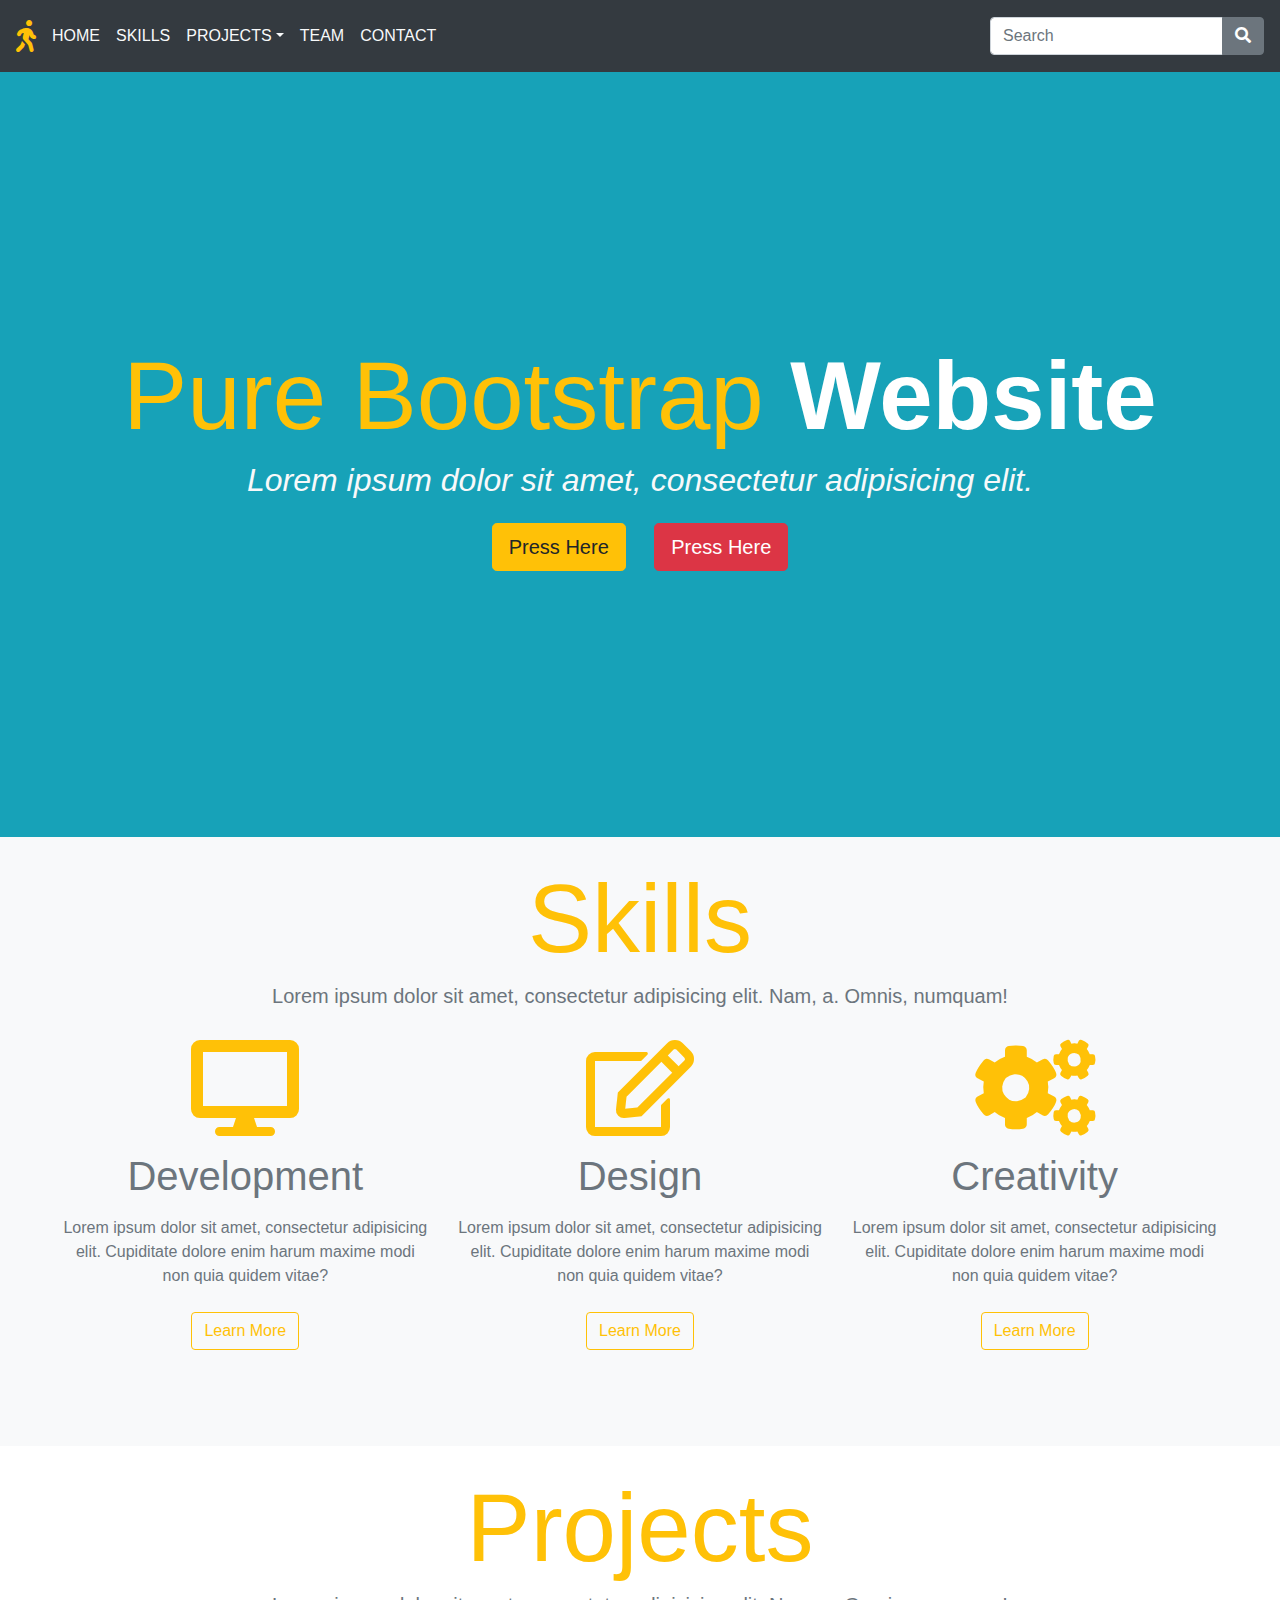
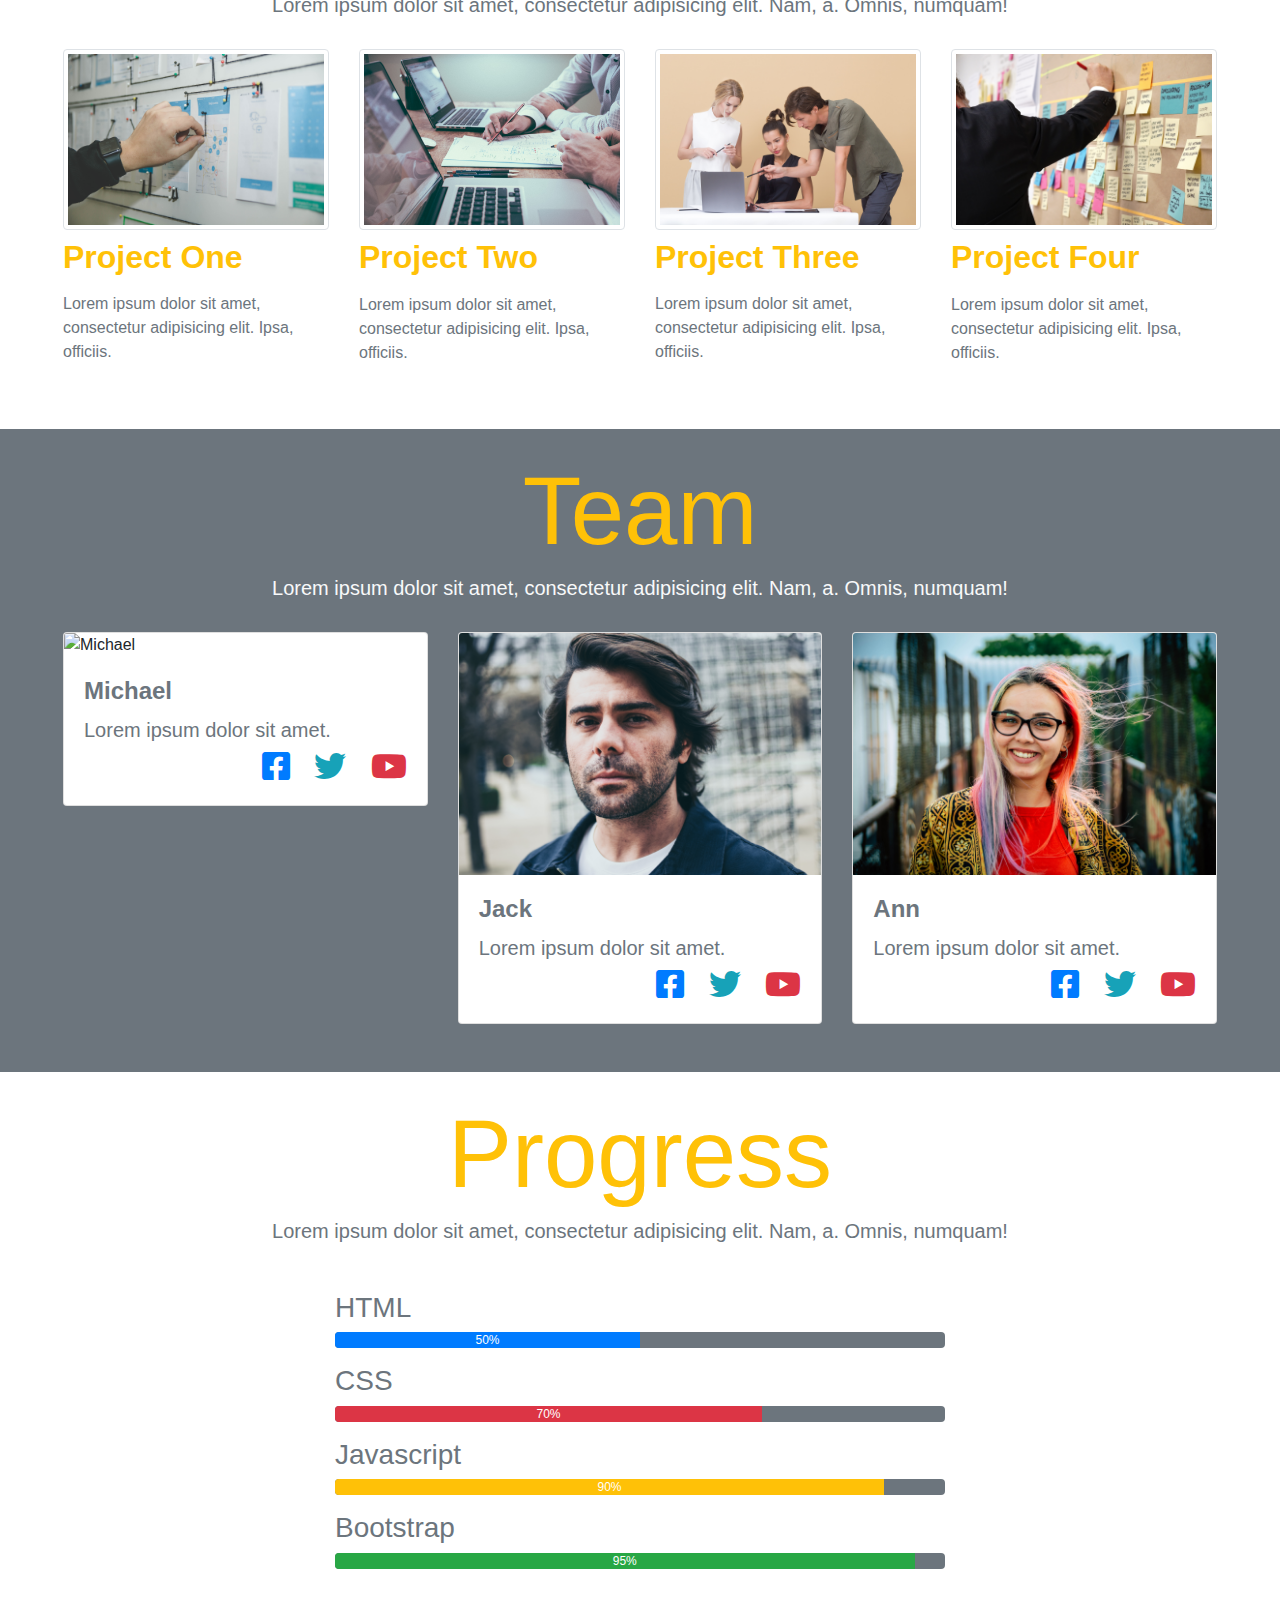
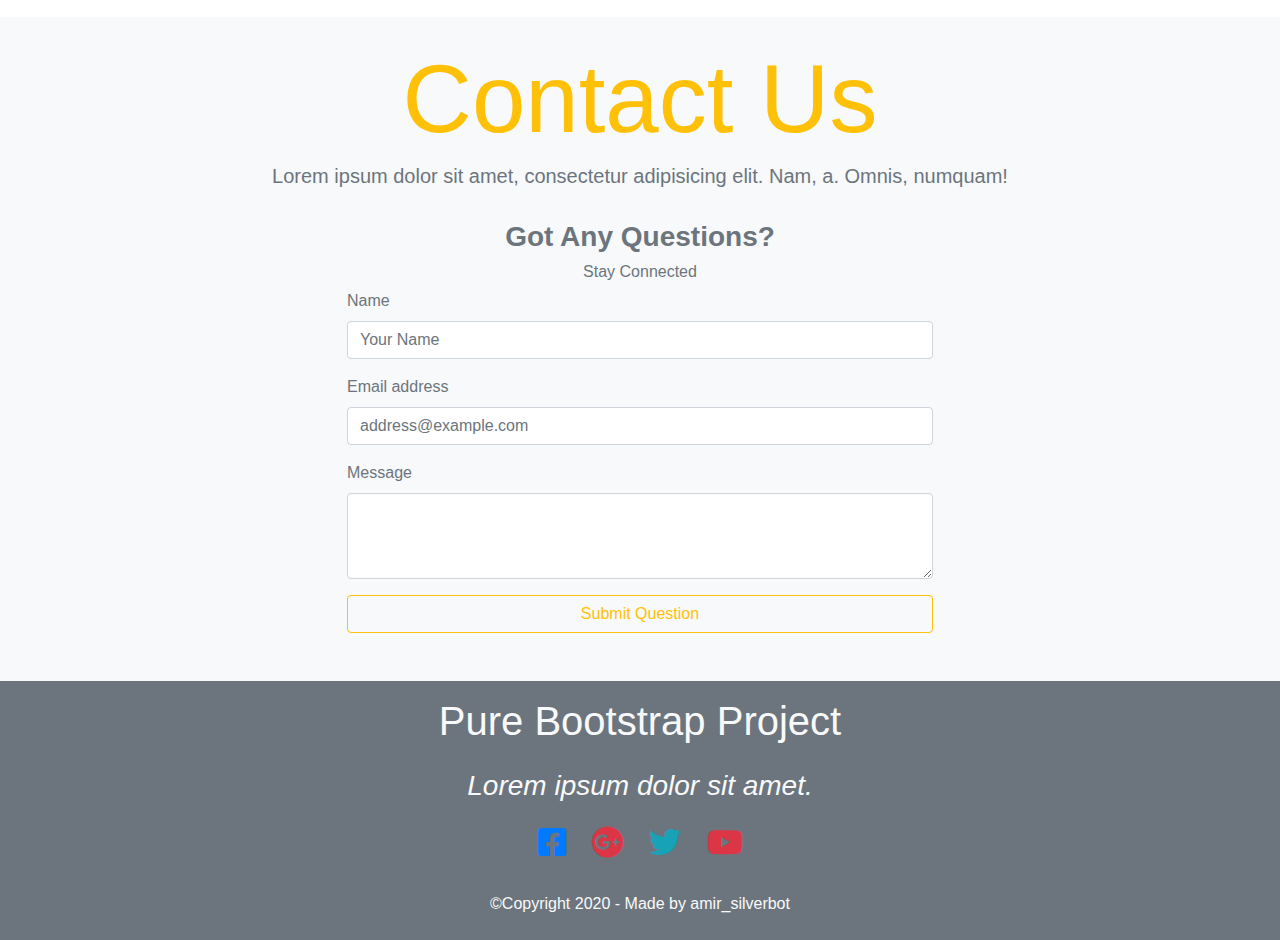
==== session06/01/index.html @ 3c82545a "session06 added v:1.00" ====
<!DOCTYPE html>
<html lang="en">
<head>
    <meta charset="UTF-8">
    <meta content="width=device-width, initial-scale=1.0" name="viewport">
    <link href="../lib/bootstrap-4.4.1-dist/css/bootstrap.min.css" rel="stylesheet">
    <link href="../lib/fontawesome-free-5.12.1-web/css/all.css" rel="stylesheet">
    <title>Pure Bootstrap</title>
    <style>
        .row-height {
            min-height: 85vh;
        }
    </style>
</head>
<body>
<nav class="navbar navbar-expand-md navbar-dark bg-dark py-3">
    <i class="fas fa-walking fa-2x text-warning mr-2"></i>
    <button class="navbar-toggler" data-target="#top-menu" data-toggle="collapse" type="button">
        <span class="navbar-toggler-icon"></span>
    </button>
    <div class="collapse navbar-collapse justify-content-between" id="top-menu">
        <ul class="navbar-nav">
            <li class="nav-item">
                <a class="nav-link text-light" href="#">HOME</a>
            </li>
            <li class="nav-item">
                <a class="nav-link text-light" href="#skills-row">SKILLS</a>
            </li>
            <li class="nav-item dropdown">
                <a class="nav-link text-light dropdown-toggle" data-toggle="dropdown" href="#"
                   id="menu-dropdown-01">PROJECTS</a>
                <div class="dropdown-menu">
                    <a class="dropdown-item" href="#projects-row">Project 1</a>
                    <a class="dropdown-item" href="#projects-row">Project 2</a>
                    <a class="dropdown-item" href="#projects-row">Project 3</a>
                    <a class="dropdown-item" href="#projects-row">Project 4</a>
                </div>
            </li>
            <li class="nav-item">
                <a class="nav-link text-light" href="#team-row">TEAM</a>
            </li>
            <li class="nav-item">
                <a class="nav-link text-light" href="#contact-row">CONTACT</a>
            </li>
        </ul>
        <form action="" class="form-inline">
            <div class="input-group">
                <input class="form-control" placeholder="Search" type="search">
                <div class="input-group-append">
                    <button class="btn btn-secondary" type="submit">
                        <i class="fa fa-search"></i>
                    </button>
                </div>
            </div>
        </form>
    </div>
</nav>
<div class="container-fluid">
    <div class="row row-height">
        <div class="col-12 d-flex flex-column justify-content-center align-items-center bg-info">
            <h1 class="display-1 text-warning">Pure Bootstrap <span class="text-white font-weight-bold">Website</span>
            </h1>
            <h2 class="font-italic text-light">Lorem ipsum dolor sit amet, consectetur adipisicing elit.</h2>
            <div class="mt-3">
                <button class="btn btn-warning btn-lg mr-4" type="button">Press Here</button>
                <button class="btn btn-danger btn-lg" type="button">Press Here</button>
            </div>
        </div>
    </div>
    <div class="row" id="skills-row">
        <div class="col-12 bg-light pb-5">
            <div class="row">
                <div class="col-12 d-flex flex-column justify-content-center align-items-center p-4">
                    <h2 class="display-1 text-warning">Skills</h2>
                    <h5 class="text-secondary text-center">Lorem ipsum dolor sit amet, consectetur adipisicing elit.
                        Nam, a. Omnis, numquam!</h5>
                </div>
            </div>
            <div class="row px-5">
                <div class="col-md-4 col-sm-6 mb-5 d-flex flex-column justify-content-center align-items-center">
                    <i class="fas fa-desktop fa-6x text-warning "></i>
                    <h1 class="my-3 text-secondary">Development</h1>
                    <p class="text-center text-secondary">Lorem ipsum dolor sit amet, consectetur adipisicing elit.
                        Cupiditate dolore enim harum maxime modi non quia quidem vitae?</p>
                    <button class="btn btn-outline-warning mt-2">Learn More</button>
                </div>
                <div class="col-md-4 col-sm-6 mb-5 d-flex flex-column justify-content-center align-items-center">
                    <i class="far fa-edit fa-6x text-warning"></i>
                    <h1 class="my-3 text-secondary">Design</h1>
                    <p class="text-center text-secondary">Lorem ipsum dolor sit amet, consectetur adipisicing elit.
                        Cupiditate dolore enim harum maxime modi non quia quidem vitae?</p>
                    <button class="btn btn-outline-warning mt-2">Learn More</button>
                </div>
                <div class="col-md-4 col-sm-6 mb-5 d-flex flex-column justify-content-center align-items-center">
                    <i class="fas fa-cogs fa-6x text-warning"></i>
                    <h1 class="my-3 text-secondary">Creativity</h1>
                    <p class="text-center text-secondary">Lorem ipsum dolor sit amet, consectetur adipisicing elit.
                        Cupiditate dolore enim harum maxime modi non quia quidem vitae?</p>
                    <button class="btn btn-outline-warning mt-2">Learn More</button>
                </div>
            </div>
        </div>
    </div>
    <div class="row" id="projects-row">
        <div class="col-12 bg-white pb-5">
            <div class="row">
                <div class="col-12 d-flex flex-column justify-content-center align-items-center p-4">
                    <h2 class="display-1 text-warning">Projects</h2>
                    <h5 class="text-secondary text-center">Lorem ipsum dolor sit amet, consectetur adipisicing elit.
                        Nam, a. Omnis, numquam!</h5>
                </div>
            </div>
            <div class="row px-5">
                <div class="col-lg-3 col-md-6">
                    <img alt="project 1" class="img-thumbnail" src="../images/projects/project-01.jpg">
                    <h2 class="text-warning font-weight-bold mt-2">Project One</h2>
                    <p class="pt-2 text-secondary">Lorem ipsum dolor sit amet, consectetur adipisicing elit. Ipsa,
                        officiis.</p>
                </div>
                <div class="col-lg-3 col-md-6">
                    <img alt="project 1" class="img-thumbnail" src="../images/projects/project-02.jpg">
                    <h2 class="text-warning font-weight-bold mt-2">Project Two</h2>
                    <p class="pt-2 text-secondary">Lorem ipsum dolor sit amet, consectetur adipisicing elit. Ipsa,
                        officiis.</p>
                </div>
                <div class="col-lg-3 col-md-6">
                    <img alt="project 1" class="img-thumbnail" src="../images/projects/project-03.jpg">
                    <h2 class="text-warning font-weight-bold mt-2">Project Three</h2>
                    <p class="pt-2 text-secondary">Lorem ipsum dolor sit amet, consectetur adipisicing elit. Ipsa,
                        officiis.</p>
                </div>
                <div class="col-lg-3 col-md-6">
                    <img alt="project 1" class="img-thumbnail" src="../images/projects/project-04.jpg">
                    <h2 class="text-warning font-weight-bold mt-2">Project Four</h2>
                    <p class="pt-2 text-secondary">Lorem ipsum dolor sit amet, consectetur adipisicing elit. Ipsa,
                        officiis.</p>
                </div>
            </div>
        </div>
    </div>
    <div class="row" id="team-row">
        <div class="col-12 bg-secondary pb-5">
            <div class="row">
                <div class="col-12 d-flex flex-column justify-content-center align-items-center p-4">
                    <h2 class="display-1 text-warning">Team</h2>
                    <h5 class="text-light text-center">Lorem ipsum dolor sit amet, consectetur adipisicing elit.
                        Nam, a. Omnis, numquam!</h5>
                </div>
            </div>
            <div class="row px-5">
                <div class="col-lg-4 col-sm-6">
                    <div class="card mb-3 mb-lg-0">
                        <img alt="Michael" class="card-img-top" src="../images/team-members/michael.jpg">
                        <div class="card-body">
                            <h4 class="card-title font-weight-bold text-secondary">Michael</h4>
                            <h5 class="card-text text-secondary">Lorem ipsum dolor sit amet.</h5>
                            <div class="text-right">
                                <a class="card-link" href="#">
                                    <i class="fab fa-facebook-square fa-2x text-primary"></i>
                                </a>
                                <a class="card-link" href="#">
                                    <i class="fab fa-twitter fa-2x text-info"></i>
                                </a>
                                <a class="card-link" href="#">
                                    <i class="fab fa-youtube fa-2x text-danger"></i>
                                </a>
                            </div>
                        </div>
                    </div>
                </div>
                <div class="col-lg-4 col-sm-6">
                    <div class="card mb-3 mb-lg-0">
                        <img alt="Jack" class="card-img-top" src="../images/team-members/jack.jpg">
                        <div class="card-body">
                            <h4 class="card-title font-weight-bold text-secondary">Jack</h4>
                            <h5 class="card-text text-secondary">Lorem ipsum dolor sit amet.</h5>
                            <div class="text-right">
                                <a class="card-link" href="#">
                                    <i class="fab fa-facebook-square fa-2x text-primary"></i>
                                </a>
                                <a class="card-link" href="#">
                                    <i class="fab fa-twitter fa-2x text-info"></i>
                                </a>
                                <a class="card-link" href="#">
                                    <i class="fab fa-youtube fa-2x text-danger"></i>
                                </a>
                            </div>
                        </div>
                    </div>
                </div>
                <div class="col-lg-4 col-sm-6">
                    <div class="card">
                        <img alt="Ann" class="card-img-top" src="../images/team-members/ann.jpg">
                        <div class="card-body">
                            <h4 class="card-title font-weight-bold text-secondary">Ann</h4>
                            <h5 class="card-text text-secondary">Lorem ipsum dolor sit amet.</h5>
                            <div class="text-right">
                                <a class="card-link" href="#">
                                    <i class="fab fa-facebook-square fa-2x text-primary"></i>
                                </a>
                                <a class="card-link" href="#">
                                    <i class="fab fa-twitter fa-2x text-info"></i>
                                </a>
                                <a class="card-link" href="#">
                                    <i class="fab fa-youtube fa-2x text-danger"></i>
                                </a>
                            </div>
                        </div>
                    </div>
                </div>
            </div>
        </div>
    </div>
    <div class="row">
        <div class="col-12 bg-white pb-5">
            <div class="row">
                <div class="col-12 d-flex flex-column justify-content-center align-items-center p-4">
                    <h2 class="display-1 text-warning">Progress</h2>
                    <h5 class="text-secondary text-center">Lorem ipsum dolor sit amet, consectetur adipisicing elit.
                        Nam, a. Omnis, numquam!</h5>
                </div>
            </div>
            <div class="row justify-content-center">
                <div class="col-md-6 col-10">
                    <h3 class="text-secondary mt-3">HTML</h3>
                    <div class="progress bg-secondary">
                        <div class="progress-bar bg-primary w-50">50%</div>
                    </div>
                    <h3 class="text-secondary mt-3">CSS</h3>
                    <div class="progress bg-secondary">
                        <div class="progress-bar bg-danger" style="width: 70%">70%</div>
                    </div>
                    <h3 class="text-secondary mt-3">Javascript</h3>
                    <div class="progress bg-secondary">
                        <div class="progress-bar bg-warning" style="width: 90%">90%</div>
                    </div>
                    <h3 class="text-secondary mt-3">Bootstrap</h3>
                    <div class="progress bg-secondary">
                        <div class="progress-bar bg-success" style="width: 95%">95%</div>
                    </div>
                </div>
            </div>
        </div>
    </div>
    <div class="row" id="contact-row">
        <div class="col-12 bg-light pb-4">
            <div class="row">
                <div class="col-12 d-flex flex-column justify-content-center align-items-center p-4">
                    <h2 class="display-1 text-warning">Contact Us</h2>
                    <h5 class="text-secondary text-center">Lorem ipsum dolor sit amet, consectetur adipisicing elit.
                        Nam, a. Omnis, numquam!</h5>
                    <h3 class="text-secondary font-weight-bold mt-4">Got Any Questions?</h3>
                    <h6 class="text-secondary">Stay Connected</h6>
                    <form action="" class="col-md-6 col-10">
                        <div class="form-group">
                            <label class="text-secondary" for="name-input">Name</label>
                            <input class="form-control" id="name-input" placeholder="Your Name" type="text">
                        </div>
                        <div class="form-group">
                            <label class="text-secondary" for="email-input">Email address</label>
                            <input class="form-control" id="email-input" placeholder="address@example.com"
                                   type="email">
                        </div>
                        <div class="form-group">
                            <label class="text-secondary" for="form-message">Message</label>
                            <textarea class="form-control" id="form-message" rows="3"></textarea>
                        </div>
                        <button class="btn btn-outline-warning btn-block" type="submit">Submit Question</button>
                    </form>
                </div>
            </div>
        </div>
    </div>
    <div class="row">
        <div class="col-12 bg-secondary d-flex flex-column justify-content-center align-items-center pt-3">
            <h1 class="text-light">Pure Bootstrap Project</h1>
            <h3 class="text-light font-italic mt-3">Lorem ipsum dolor sit amet.</h3>
            <div class="d-flex justify-content-center flex-row mt-2">
                <a class="btn" href="#">
                    <i class="fab fa-facebook-square fa-2x text-primary"></i>
                </a>
                <a class="btn" href="#">
                    <i class="fab fa-google-plus fa-2x text-danger"></i>
                </a>
                <a class="btn" href="#">
                    <i class="fab fa-twitter fa-2x text-info"></i>
                </a>
                <a class="btn" href="#">
                    <i class="fab fa-youtube fa-2x text-danger"></i>
                </a>
            </div>
            <span class="text-light py-4">&copy;Copyright 2020 - Made by amir_silverbot</span>
        </div>
    </div>
</div>

<script src="../lib/jquery-3.4.1.js"></script>
<script src="../lib/bootstrap-4.4.1-dist/js/bootstrap.min.js"></script>
</body>
</html>
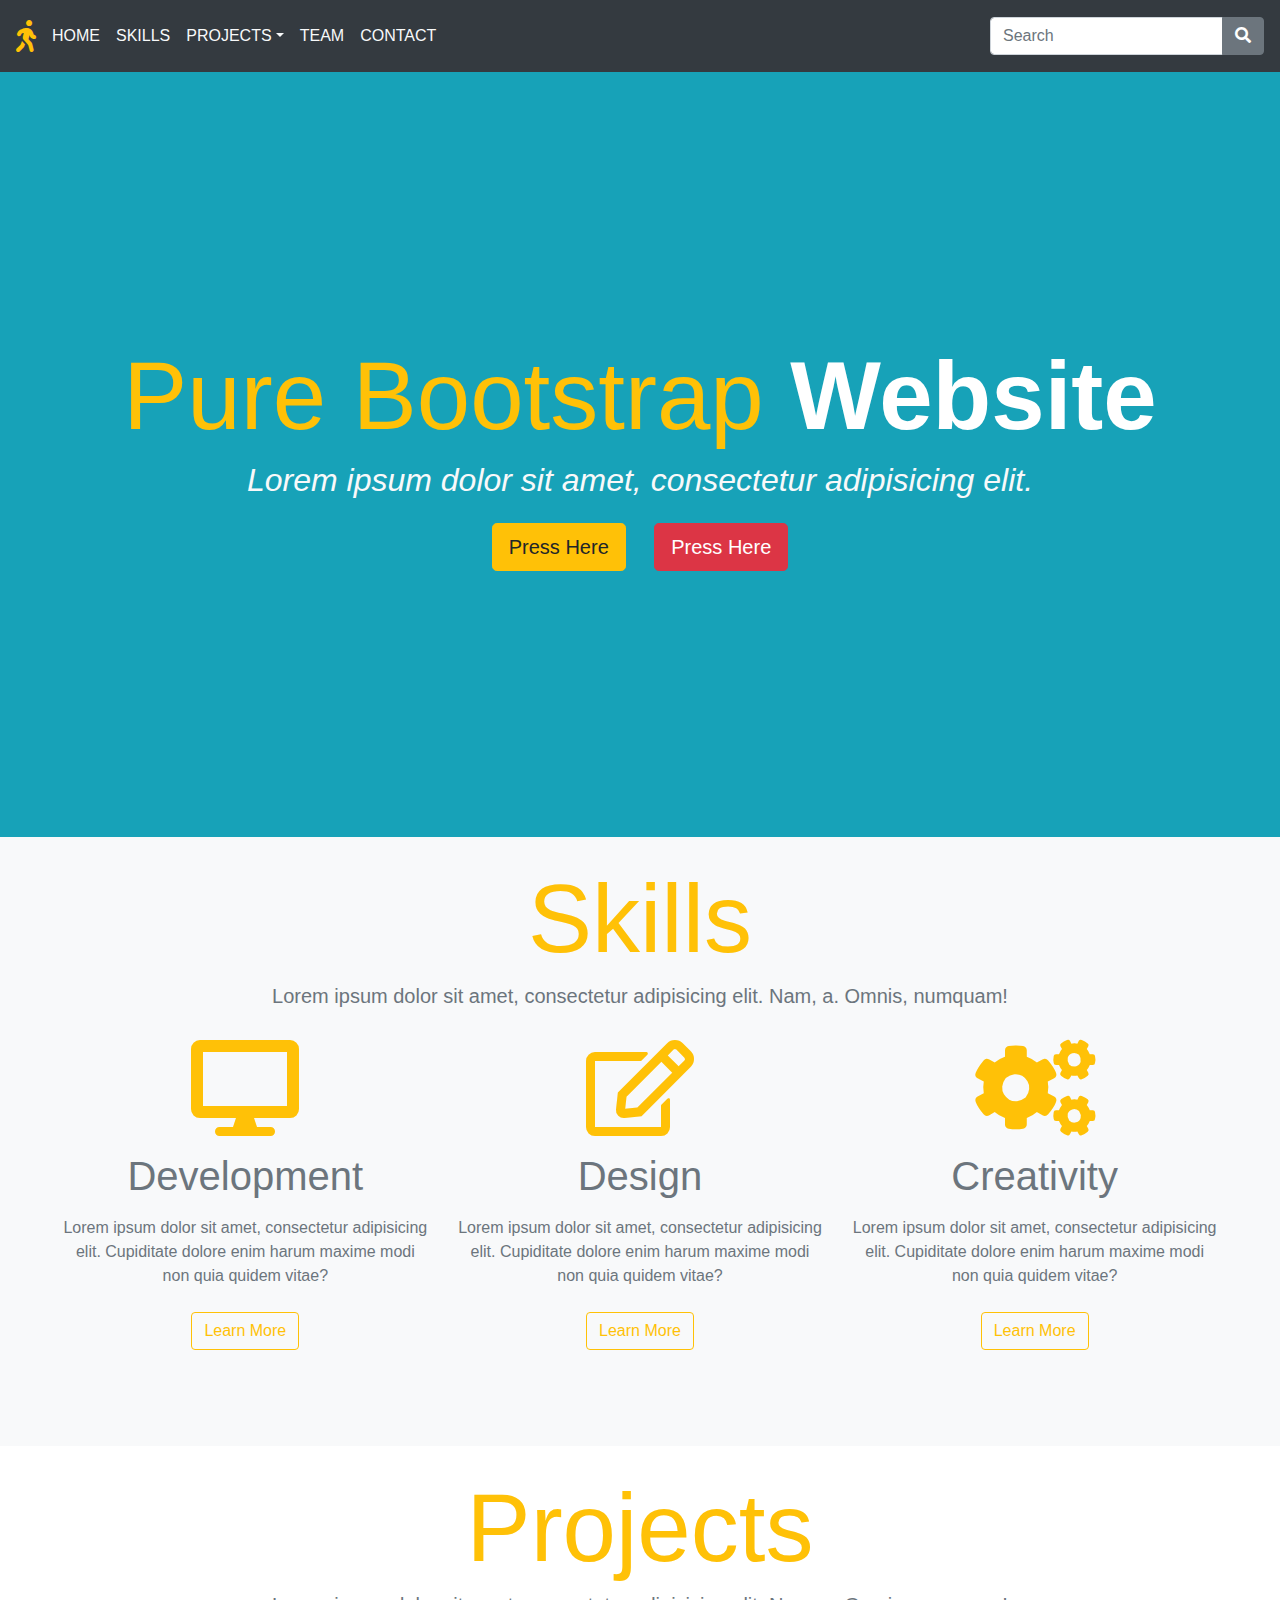
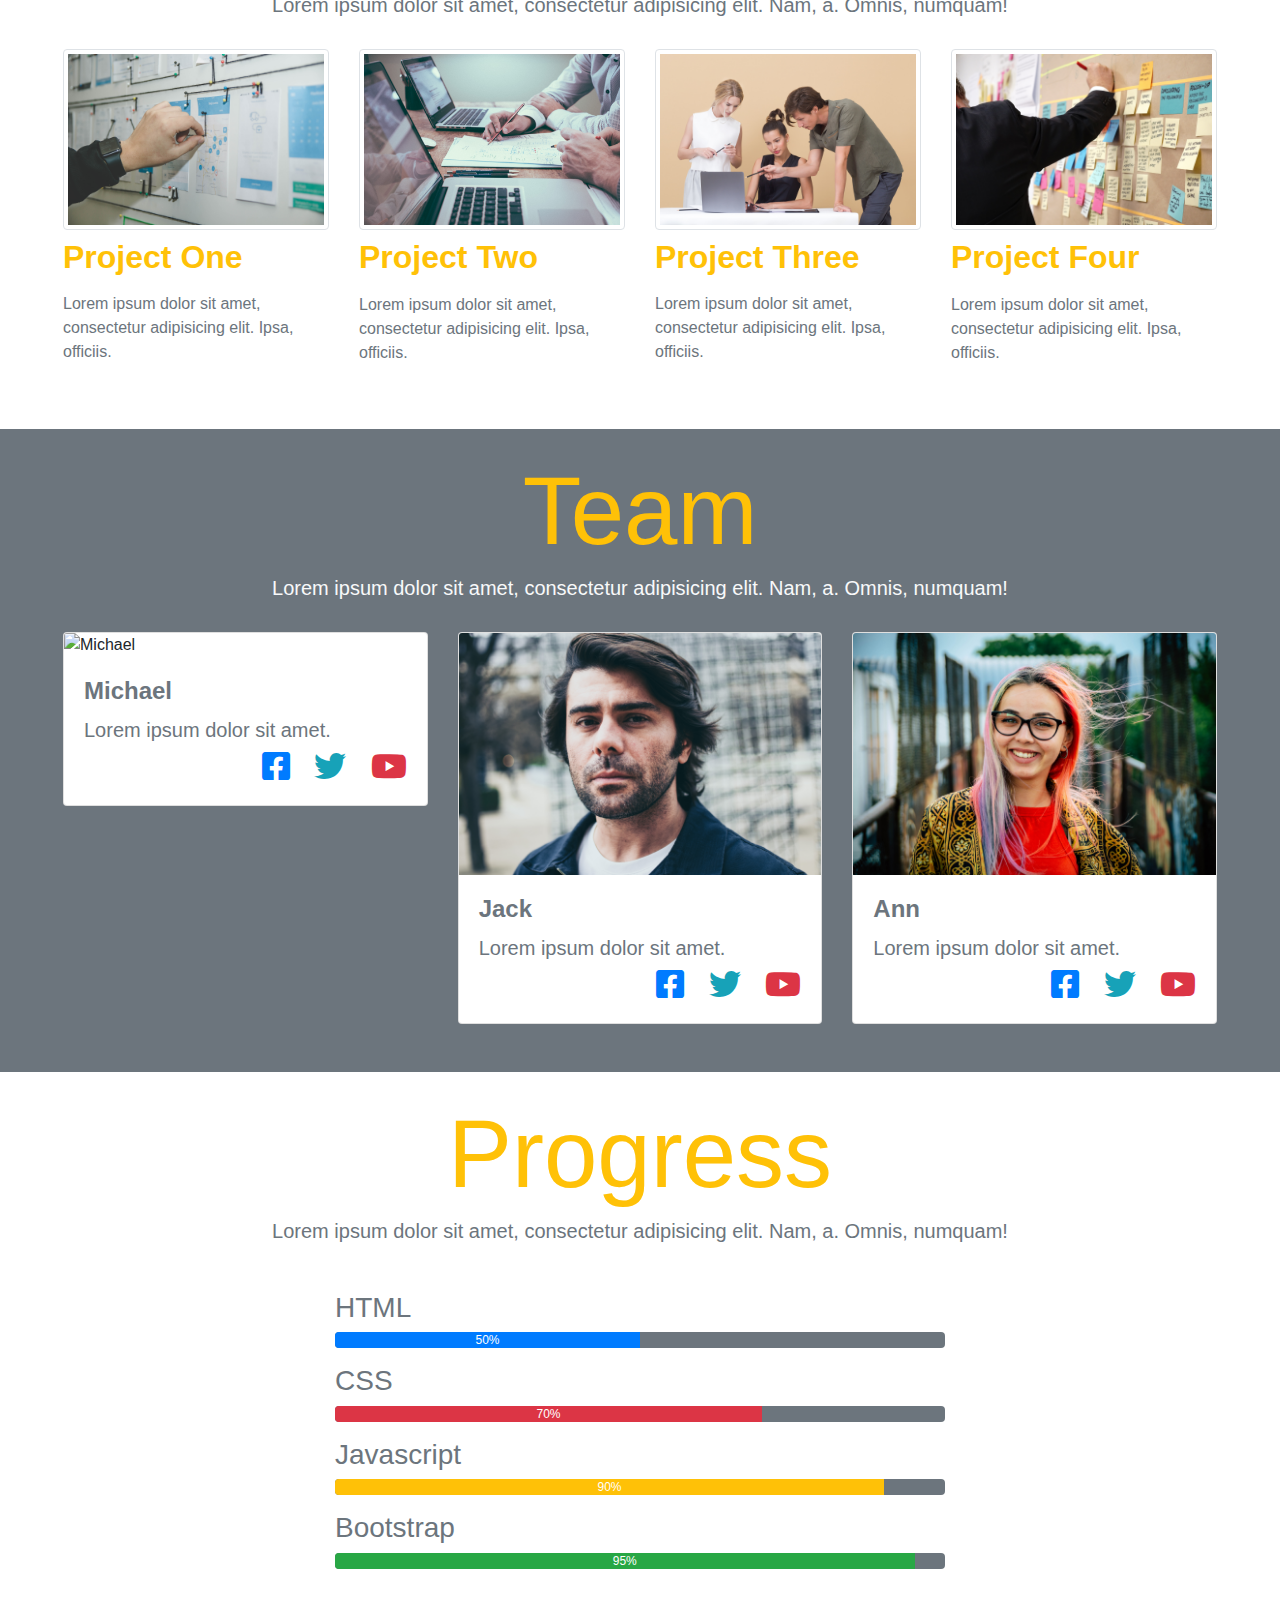
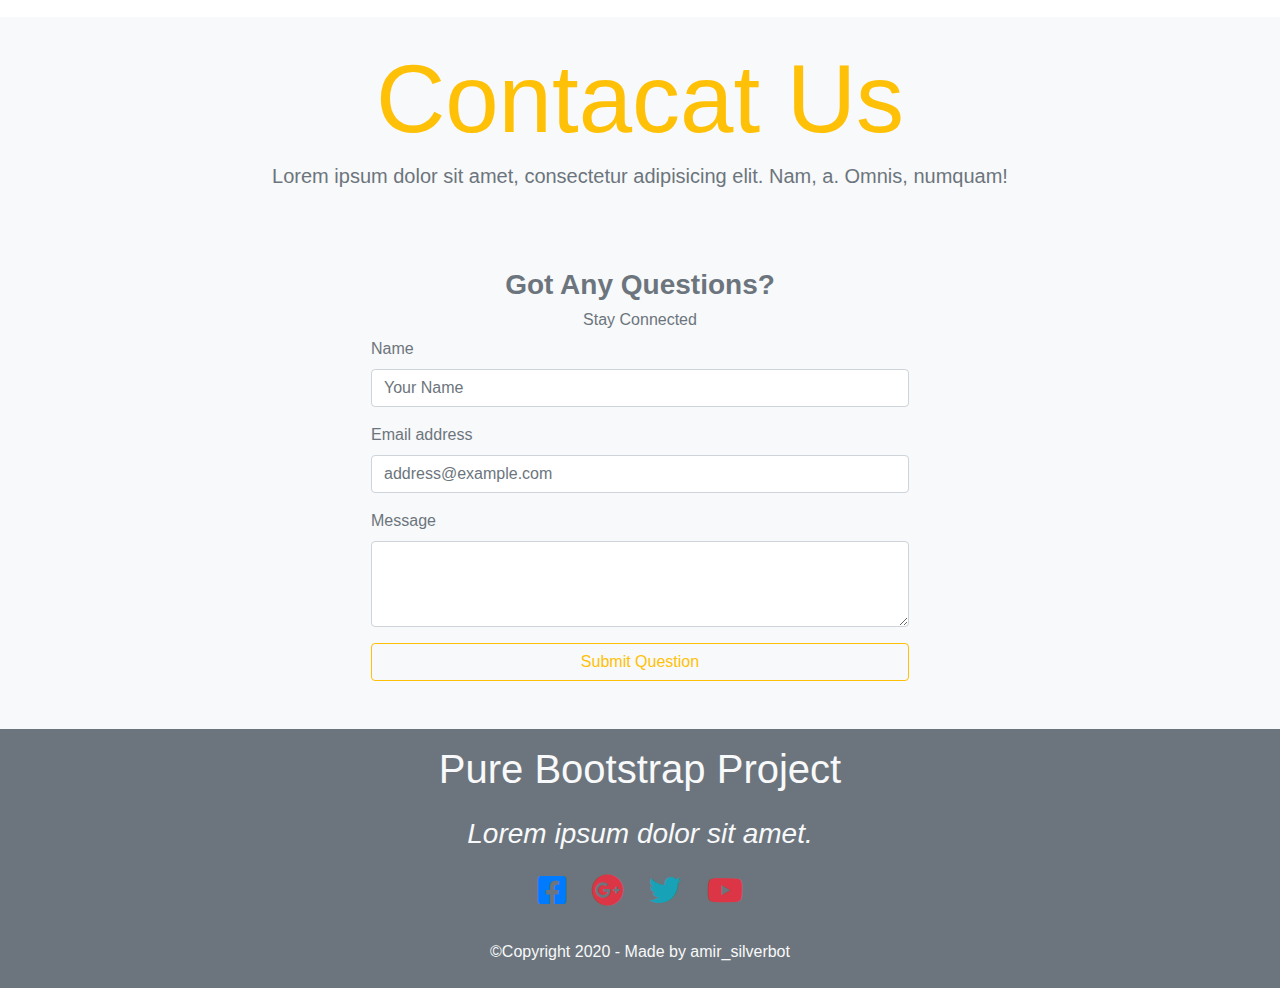
==== commit 132edce5: "session06 added v:1.01" ====
--- a/session06/01/index.html
+++ b/session06/01/index.html
@@ -246,9 +246,14 @@
         <div class="col-12 bg-light pb-4">
             <div class="row">
                 <div class="col-12 d-flex flex-column justify-content-center align-items-center p-4">
-                    <h2 class="display-1 text-warning">Contact Us</h2>
-                    <h5 class="text-secondary text-center">Lorem ipsum dolor sit amet, consectetur adipisicing elit.
-                        Nam, a. Omnis, numquam!</h5>
+                    <h2 class="display-1 text-warning">Contacat Us</h2>
+                    <h5 class="text-secondary text-center">Lorem ipsum dolor sit amet, consectetur adipisicing
+                        elit.
+                        Nam, a. Omnis, numquam!</h5>
+                </div>
+            </div>
+            <div class="row px-5">
+                <div class="col-12 d-flex flex-column justify-content-center align-items-center p-4">
                     <h3 class="text-secondary font-weight-bold mt-4">Got Any Questions?</h3>
                     <h6 class="text-secondary">Stay Connected</h6>
                     <form action="" class="col-md-6 col-10">
